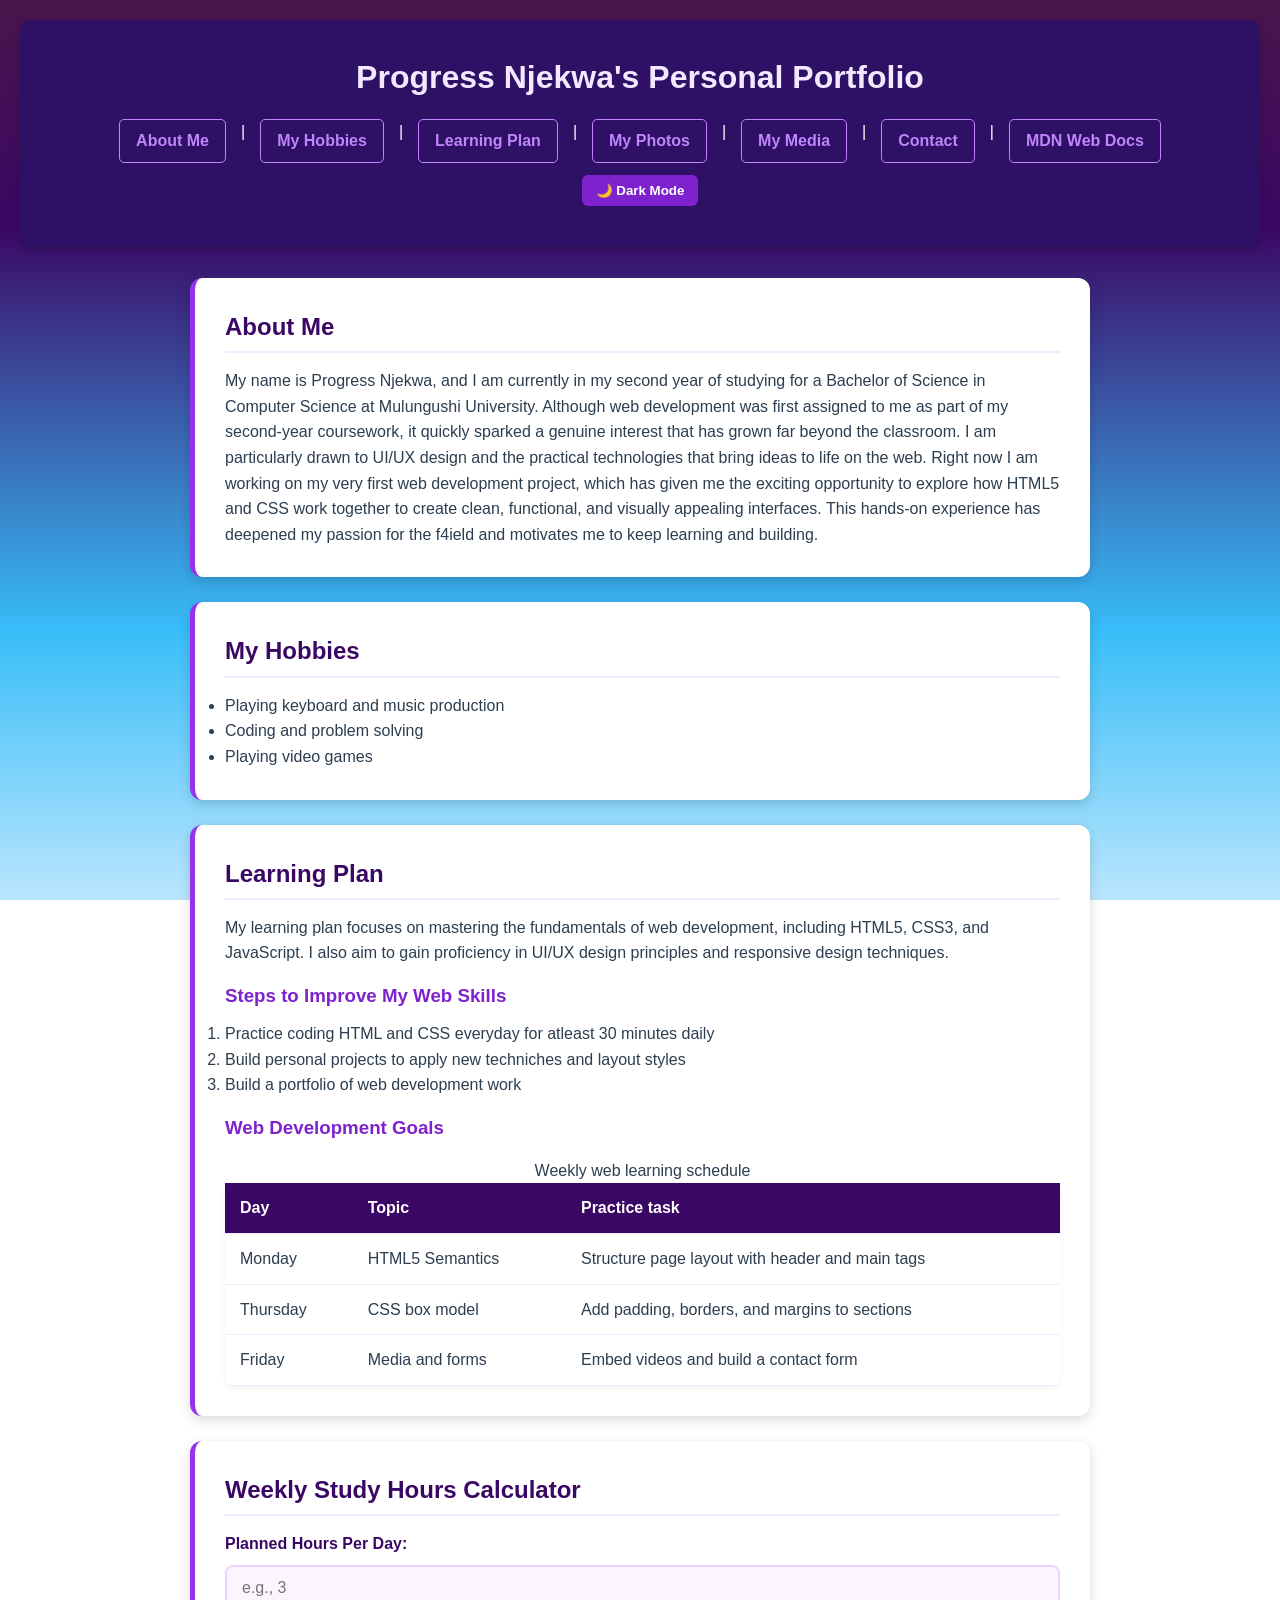
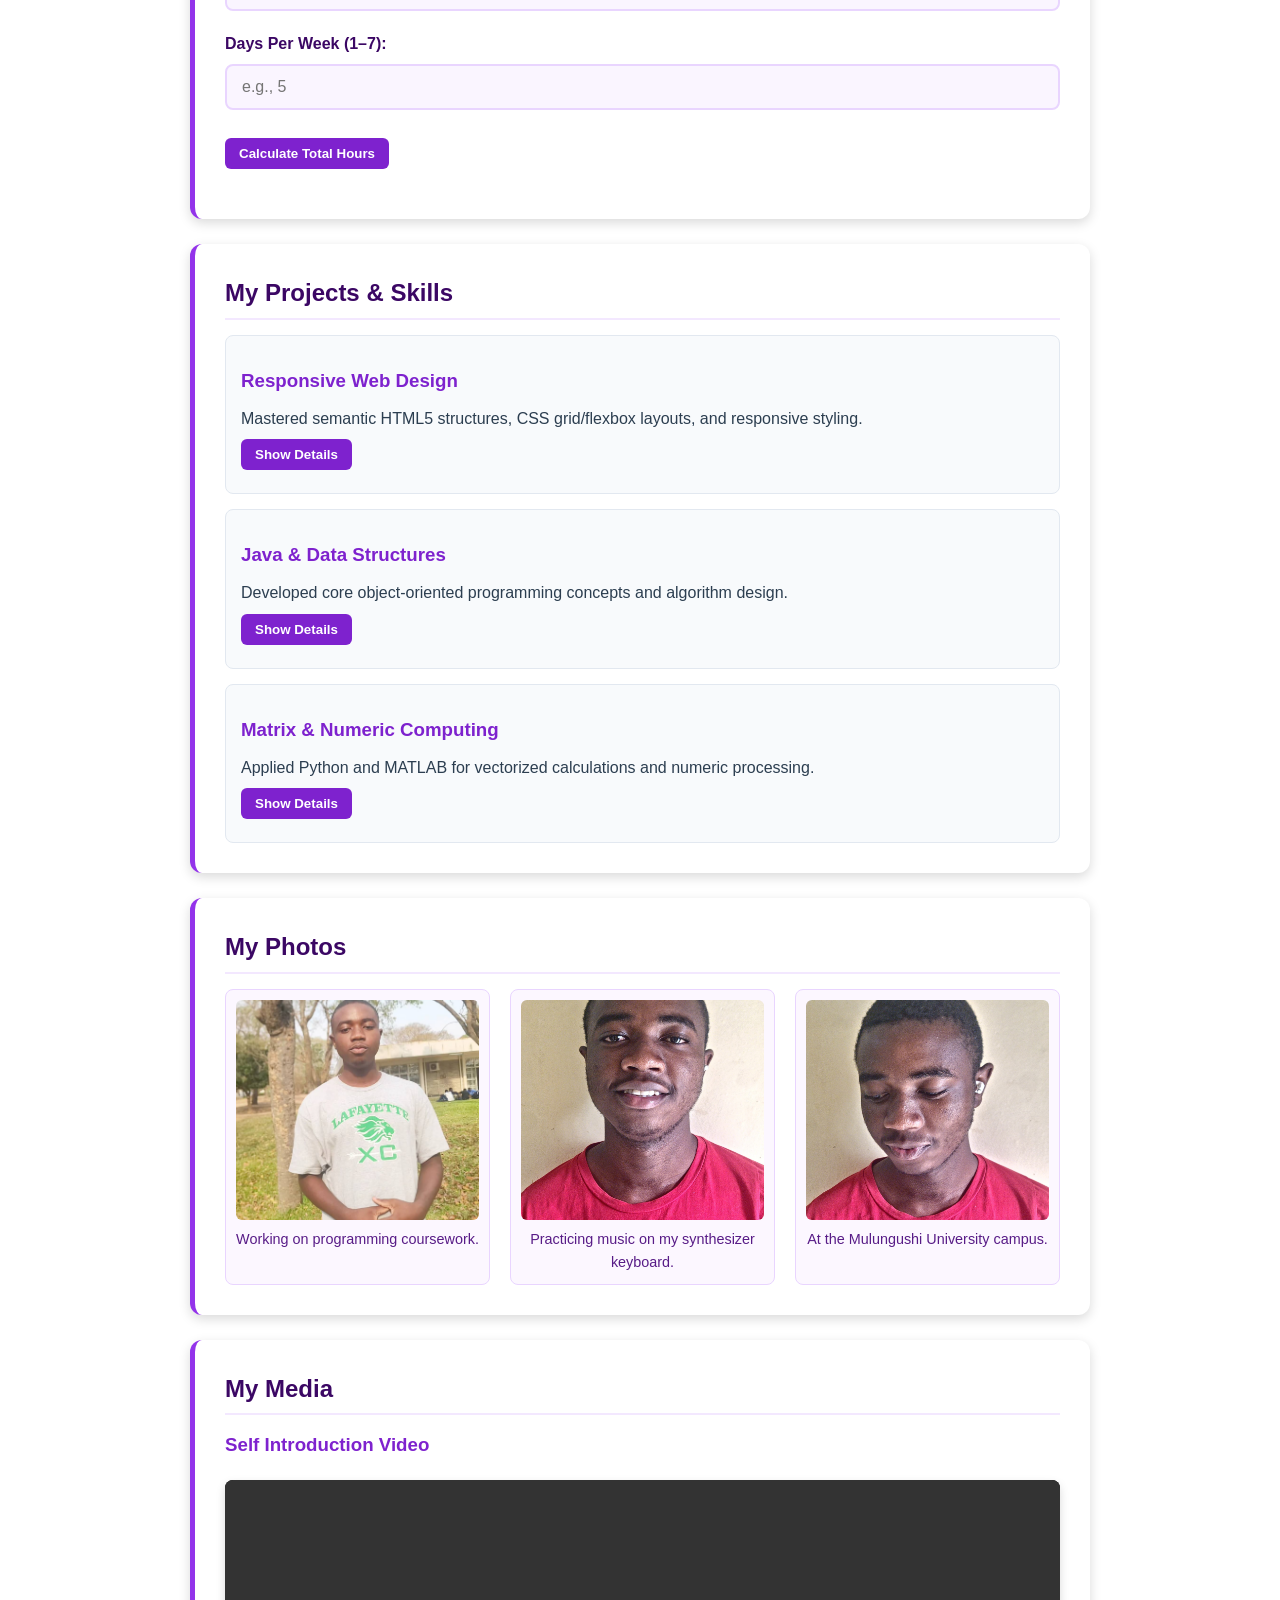
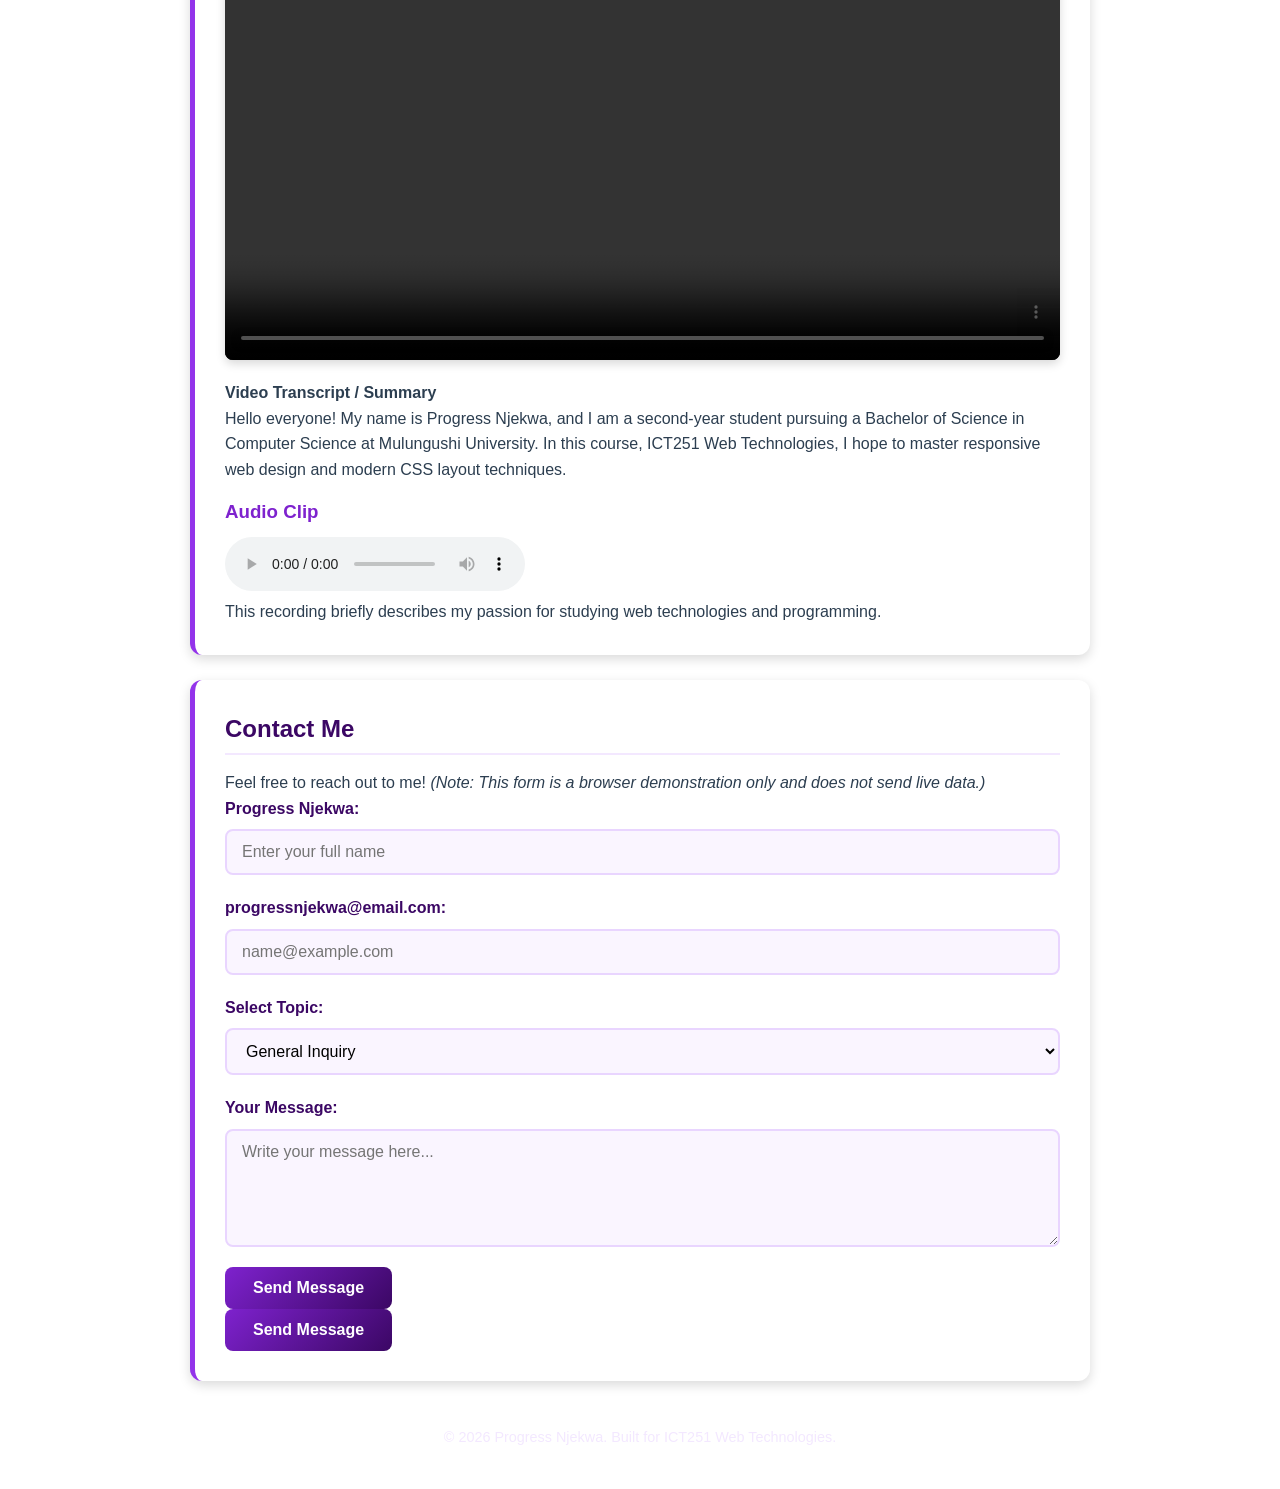
==== index.html @ 992fdd20 "Complete Activity 3 interactive portfolio" ====
<!DOCTYPE html>
<html lang="en">
<head>
    <meta charset="utf-8">
    <meta name="viewport" content="width=device-width, initial-scale=1.0">
    <title>my first web page</title>
<link rel="stylesheet" href="css/style.css">
</head>
<script src="js/script.js" defer></script>
<body>
    <header>
        <h1>Progress Njekwa's Personal Portfolio</h1>
        <nav>
            <a href="#about">About Me</a> | 
            <a href="#hobbies">My Hobbies</a> | 
            <a href="#plan">Learning Plan</a> | 
            <a href="#photos">My Photos</a> | 
            <a href="#media">My Media</a> | 
            <a href="#contact">Contact</a> | 
            <a href="https://developer.mozilla.org" target="_blank">MDN Web Docs</a>
        </nav>
        <button id="theme-toggle-btn" class="theme-btn">🌙 Dark Mode</button>
    </header>

    <main>
        <!-- Section 1: About Me -->
        <section id="about" class="content-section">
            <h2>About Me</h2>
            <p>
                My name is Progress Njekwa, and I am currently in my second year of studying 
                for a Bachelor of Science in Computer Science at Mulungushi University.
                Although web development was first assigned to me as part of my second-year coursework,
                it quickly sparked a genuine interest that has grown far beyond the classroom.
                I am particularly drawn to UI/UX design and the practical technologies that bring ideas
                to life on the web. Right now I am working on my very first web development project,
                which has given me the exciting opportunity to explore how HTML5 and CSS work together
                to create clean, functional, and visually appealing interfaces. This hands-on
                experience has deepened my passion for the f4ield and motivates me to keep learning and building.
            </p>
        </section>

        <!-- Section 2: My Hobbies -->
        <section id="hobbies" class="content-section">
            <h2>My Hobbies</h2>
            <ul>
                <li>Playing keyboard and music production</li>
                <li>Coding and problem solving</li>
                <li>Playing video games</li>
            </ul>
        </section>

            <section id="plan" class="content-section"1>
                <h2>Learning Plan</h2>
                <p>
                    My learning plan focuses on mastering the fundamentals of web development, including HTML5,
                    CSS3, and JavaScript. I also aim to gain proficiency in UI/UX design principles and responsive
                    design techniques.
                </p>

                <h3>Steps to Improve My Web Skills</h3>
    <ol>
                    <li>Practice coding HTML and CSS everyday for atleast 30 minutes daily</li>
                    <li>Build personal projects to apply new techniches and layout styles</li>
                    <li>Build a portfolio of web development work</li>
                </ol>
                <h3>Web Development Goals</h3>
                <table>
                    <caption>Weekly web learning schedule</caption>
                    <thead>
                        <tr>
                            <th>Day</th>
                            <th>Topic</th>
                            <th>Practice task</th>
                        </tr>
                    </thead>
                    <tbody>
                        <tr>
                            <td>Monday</td>
                            <td>HTML5 Semantics</td>
                            <td>Structure page layout with header and main tags</td>
                        </tr>
                        <tr>
                            <td>Thursday</td>
                            <td>CSS box model</td>
                            <td>Add padding, borders, and margins to sections</td>
                        </tr>
                        <tr>
                            <td>Friday</td>
                            <td>Media and forms</td>
                            <td>Embed videos and build a contact form</td>
                    </tbody>        
                </table>
        </section>
        <!-- Study Hours Calculator Section -->
<section id="study-calculator" class="content-section">
    <h2>Weekly Study Hours Calculator</h2>
    <form id="calc-form">
        <div class="form-group">
            <label for="hours-per-day">Planned Hours Per Day:</label>
            <input type="number" id="hours-per-day" placeholder="e.g., 3" min="0" step="0.5">
        </div>
        <div class="form-group">
            <label for="days-per-week">Days Per Week (1–7):</label>
            <input type="number" id="days-per-week" placeholder="e.g., 5" min="1" max="7">
        </div>
        <button type="button" id="calc-btn">Calculate Total Hours</button>
    </form>
    <p id="calc-result" class="calc-output"></p>
</section>
<!-- Projects & Skills Section -->
<section id="projects" class="content-section">
    <h2>My Projects & Skills</h2>
    <div class="projects-grid">
        <article class="project-card">
            <h3>Responsive Web Design</h3>
            <p>Mastered semantic HTML5 structures, CSS grid/flexbox layouts, and responsive styling.</p>
            <button class="toggle-btn">Show Details</button>
            <p class="project-details hidden">Used CSS Flexbox and media queries to ensure smooth viewing across mobile and desktop devices.</p>
        </article>

        <article class="project-card">
            <h3>Java & Data Structures</h3>
            <p>Developed core object-oriented programming concepts and algorithm design.</p>
            <button class="toggle-btn">Show Details</button>
            <p class="project-details hidden">Implemented custom stack structures, array search operations, and logic workflows.</p>
        </article>

        <article class="project-card">
            <h3>Matrix & Numeric Computing</h3>
            <p>Applied Python and MATLAB for vectorized calculations and numeric processing.</p>
            <button class="toggle-btn">Show Details</button>
            <p class="project-details hidden">Built algorithm workflows and array manipulations using standard scientific computing tools.</p>
        </article>
    </div>
</section>
        <!-- Section 4: My Photos -->
<section id="photos" class="content-section">
    <h2>My Photos</h2>
    <div class="gallery">
        <figure>
            <img src="images/photo1.jpg" alt="Progress working at his computer desk">
            <figcaption>Working on programming coursework.</figcaption>
        </figure>

        <figure>
            <img src="images/photo2.jpg" alt="Yamaha keyboard setup for music production">
            <figcaption>Practicing music on my synthesizer keyboard.</figcaption>
        </figure>

        <figure>
            <img src="images/photo3.jpg" alt="Mulungushi University campus view">
            <figcaption>At the Mulungushi University campus.</figcaption>
        </figure>
    </div>
</section>
<!-- Section 5: My Media -->
<section id="media" class="content-section">
    <h2>My Media</h2>

    <!-- Video Subsection -->
    <div class="media-container">
        <h3>Self Introduction Video</h3>
        <video controls width="100%">
            <source src="videos/intro.mp4" type="video/mp4">
            Your browser does not support the video tag.
        </video>
        <h4>Video Transcript / Summary</h4>
        <p>
            Hello everyone! My name is Progress Njekwa, and I am a second-year student 
            pursuing a Bachelor of Science in Computer Science at Mulungushi University. 
            In this course, ICT251 Web Technologies, I hope to master responsive web design 
            and modern CSS layout techniques.
        </p>
    </div>

    <!-- Audio Subsection -->
    <div class="media-container">
        <h3>Audio Clip</h3>
        <audio controls>
            <source src="videos/voice.m4a" type="audio/mpeg">
            Your browser does not support the audio element.
        </audio>
        <p>This recording briefly describes my passion for studying web technologies and programming.</p>
    </div>
</section>
<!-- Section 6: Contact -->
<section id="contact" class="content-section">
    <h2>Contact Me</h2>
    <p>Feel free to reach out to me! <em>(Note: This form is a browser demonstration only and does not send live data.)</em></p>
    
    <form action="#" method="post">
        <div class="form-group">
            <label for="user-name">Progress Njekwa:</label>
            <input type="text" id="user-name" name="name" required placeholder="Enter your full name">
        </div>

        <div class="form-group">
            <label for="user-email">progressnjekwa@email.com:</label>
            <input type="email" id="user-email" name="email" required placeholder="name@example.com">
        </div>

        <div class="form-group">
            <label for="subject-topic">Select Topic:</label>
            <select id="subject-topic" name="topic">
                <option value="general">General Inquiry</option>
                <option value="collaboration">Project Collaboration</option>
                <option value="feedback">Website Feedback</option>
            </select>
        </div>

        <div class="form-group">
            <label for="user-message">Your Message:</label>
            <textarea id="user-message" name="message" rows="5" required placeholder="Write your message here..."></textarea>
        </div>

        <button type="submit">Send Message</button>
    </form>
    <button type="submit">Send Message</button>
    </form>

    <!-- Local Form Submission Preview Box -->
    <div id="form-preview" class="form-preview-box hidden"></div>
</section>
</main>

<footer>
    <p>&copy; 2026 Progress Njekwa. Built for ICT251 Web Technologies.</p>
</footer>

</body>
</html>
---- css/style.css ----
/* Universal Box Sizing & Reset */
* {
    margin: 0;
    padding: 0;
    box-sizing: border-box;
}

/* Base Body Styling with Purple Gradient Background */
/* Base Body Styling with Purple to Sky Blue Gradient */
body {
    font-family: 'Segoe UI', Tahoma, Geneva, Verdana, sans-serif;
    line-height: 1.6;
    color: #2c3e50;
    /* Starts purple at the top, transitions smoothly down into sky blue */
    background: linear-gradient(180deg, #4a154b 0%, #3b0764 25%, #38bdf8 70%, #bae6fd 100%);
    background-attachment: fixed; /* Keeps the background smooth while scrolling */
    padding: 20px;
    min-height: 100vh;
}

/* Header & Main Heading Styling */
header {
    background-color: #2e1065;
    color: #ffffff;
    padding: 2rem 1.5rem;
    border-radius: 10px;
    text-align: center;
    margin-bottom: 2rem;
    box-shadow: 0 4px 6px rgba(0, 0, 0, 0.2);
}

header h1 {
    font-size: 2rem;
    margin-bottom: 1rem;
    color: #f3e8ff;
}

/* Navigation Bar Styling */
nav {
    display: flex;
    justify-content: center;
    gap: 15px;
    flex-wrap: wrap;
}

nav a {
    color: #c084fc;
    text-decoration: none;
    font-weight: 600;
    padding: 8px 16px;
    border: 1px solid #c084fc;
    border-radius: 5px;
    transition: all 0.3s ease;
}

nav a:hover {
    background-color: #c084fc;
    color: #2e1065;
}

/* Main Content Container & Card Sections */
main {
    max-width: 900px;
    margin: 0 auto;
}

.content-section {
    background-color: #ffffff;
    padding: 30px;
    margin-bottom: 25px;
    border-radius: 12px;
    border-left: 5px solid #9333ea;
    box-shadow: 0 4px 12px rgba(0, 0, 0, 0.15);
}

/* Section Headings */
h2 {
    color: #3b0764;
    font-size: 1.5rem;
    margin-bottom: 15px;
    padding-bottom: 5px;
    border-bottom: 2px solid #f3e8ff;
}

h3 {
    color: #7e22ce;
    margin: 15px 0 10px 0;
}

/* --- PHOTO GALLERY STYLING (Uniform Image Sizes) --- */
.gallery {
    display: flex;
    flex-wrap: wrap;
    gap: 20px;
    justify-content: center;
    margin-top: 15px;
}

.gallery figure {
    flex: 1 1 250px;
    max-width: 280px;
    text-align: center;
    background-color: #fcf7ff;
    padding: 10px;
    border-radius: 8px;
    border: 1px solid #e9d5ff;
}

.gallery img {
    width: 100%;
    height: 220px;            /* Fixed uniform height for all 3 images */
    object-fit: cover;        /* Prevents distortion while filling space */
    border-radius: 6px;
    display: block;
}

.gallery figcaption {
    margin-top: 8px;
    font-size: 0.9rem;
    color: #581c87;
    font-weight: 500;
}

/* Footer Styling */
footer {
    text-align: center;
    padding: 20px;
    color: #f3e8ff;
    font-size: 0.9rem;
    margin-top: 10px;
}
/* Media Section Video Styling */
/* Media Section Video Styling */
/* Media Section Video Styling */
video {
    width: 100%;
    max-width: 850px;
    height: 480px;            /* Set explicit height (adjust between 400px - 550px as desired) */
    object-fit: contain;      /* Keeps original video proportions without stretching */
    display: block;
    margin: 20px auto;
    background-color: #000000;
    border-radius: 8px;
    box-shadow: 0 4px 10px rgba(0, 0, 0, 0.15);
}
/* --- CONTACT FORM STYLING --- */
.form-group {
    margin-bottom: 20px;
    display: flex;
    flex-direction: column;
}

.form-group label {
    font-weight: 600;
    margin-bottom: 8px;
    color: #3b0764;
}

.form-group input,
.form-group select,
.form-group textarea {
    width: 100%;
    padding: 12px 15px;
    border: 2px solid #e9d5ff;
    border-radius: 8px;
    font-size: 1rem;
    font-family: inherit;
    transition: border-color 0.3s ease, box-shadow 0.3s ease;
    background-color: #faf5ff;
}

.form-group input:focus,
.form-group select:focus,
.form-group textarea:focus {
    outline: none;
    border-color: #9333ea;
    box-shadow: 0 0 8px rgba(147, 51, 234, 0.3);
    background-color: #ffffff;
}

/* Submit Button Styling */
button[type="submit"] {
    background: linear-gradient(135deg, #7e22ce 0%, #3b0764 100%);
    color: #ffffff;
    font-size: 1rem;
    font-weight: 600;
    padding: 12px 28px;
    border: none;
    border-radius: 8px;
    cursor: pointer;
    transition: transform 0.2s ease, box-shadow 0.2s ease;
    display: inline-block;
}

button[type="submit"]:hover {
    transform: translateY(-2px);
    box-shadow: 0 4px 12px rgba(59, 7, 100, 0.3);
}

button[type="submit"]:active {
    transform: translateY(0);
}
/* --- CONTACT FORM STYLING --- */
.form-group {
    margin-bottom: 20px;
    display: flex;
    flex-direction: column;
}

.form-group label {
    font-weight: 600;
    margin-bottom: 8px;
    color: #3b0764;
}

.form-group input,
.form-group select,
.form-group textarea {
    width: 100%;
    padding: 12px 15px;
    border: 2px solid #e9d5ff;
    border-radius: 8px;
    font-size: 1rem;
    font-family: inherit;
    transition: border-color 0.3s ease, box-shadow 0.3s ease;
    background-color: #faf5ff;
}

.form-group input:focus,
.form-group select:focus,
.form-group textarea:focus {
    outline: none;
    border-color: #9333ea;
    box-shadow: 0 0 8px rgba(147, 51, 234, 0.3);
    background-color: #ffffff;
}

/* Submit Button Styling */
button[type="submit"] {
    background: linear-gradient(135deg, #7e22ce 0%, #3b0764 100%);
    color: #ffffff;
    font-size: 1rem;
    font-weight: 600;
    padding: 12px 28px;
    border: none;
    border-radius: 8px;
    cursor: pointer;
    transition: transform 0.2s ease, box-shadow 0.2s ease;
    display: inline-block;
}

button[type="submit"]:hover {
    transform: translateY(-2px);
    box-shadow: 0 4px 12px rgba(59, 7, 100, 0.3);
}

button[type="submit"]:active {
    transform: translateY(0);
}
/* --- TABLE STYLING --- */
table {
    width: 100%;
    border-collapse: collapse;
    margin-top: 15px;
    background-color: #ffffff;
    border-radius: 8px;
    overflow: hidden;
    box-shadow: 0 2px 5px rgba(0, 0, 0, 0.05);
}

th, td {
    padding: 12px 15px;
    text-align: left;
    border-bottom: 1px solid #f3e8ff;
}

th {
    background-color: #3b0764;
    color: #ffffff;
    font-weight: 600;
}

tr:hover {
    background-color: #fcf7ff;
}
/* --- HELPER & INTERACTIVE FEATURE STYLES --- */

/* Hidden Utility Class */
.hidden {
    display: none !important;
}

/* Dark Mode Theme Styles */
body.dark-mode {
    background: linear-gradient(180deg, #0f172a 0%, #1e1b4b 100%);
    color: #f1f5f9;
}

body.dark-mode .content-section {
    background-color: #1e293b;
    color: #f8fafc;
    border-left-color: #c084fc;
}

body.dark-mode h2, 
body.dark-mode h3, 
body.dark-mode label {
    color: #e2e8f0;
}

/* Project Cards & Expandable Content */
.projects-grid {
    display: flex;
    flex-direction: column;
    gap: 15px;
    margin-top: 15px;
}

.project-card {
    background: #f8fafc;
    padding: 15px;
    border-radius: 8px;
    border: 1px solid #e2e8f0;
}

body.dark-mode .project-card {
    background: #0f172a;
    border-color: #334155;
}

.project-details {
    margin-top: 10px;
    padding-top: 10px;
    border-top: 1px dashed #cbd5e1;
    color: #475569;
}

body.dark-mode .project-details {
    color: #94a3b8;
    border-top-color: #334155;
}

/* Interactive Buttons */
.toggle-btn, .theme-btn, #calc-btn {
    background-color: #7e22ce;
    color: #ffffff;
    border: none;
    padding: 8px 14px;
    border-radius: 6px;
    cursor: pointer;
    font-weight: 600;
    margin: 8px 0;
    transition: background-color 0.2s ease;
}

.toggle-btn:hover, .theme-btn:hover, #calc-btn:hover {
    background-color: #6b21a8;
}

.theme-btn {
    margin-top: 12px;
}

/* Form Preview Box */
.form-preview-box {
    margin-top: 20px;
    padding: 15px;
    background-color: #f0fdf4;
    border: 2px solid #22c55e;
    border-radius: 8px;
    color: #15803d;
}

body.dark-mode .form-preview-box {
    background-color: #064e3b;
    border-color: #10b981;
    color: #ecfdf5;
}

/* Calculator Output */
.calc-output {
    margin-top: 12px;
    font-weight: 700;
    font-size: 1.1rem;
}
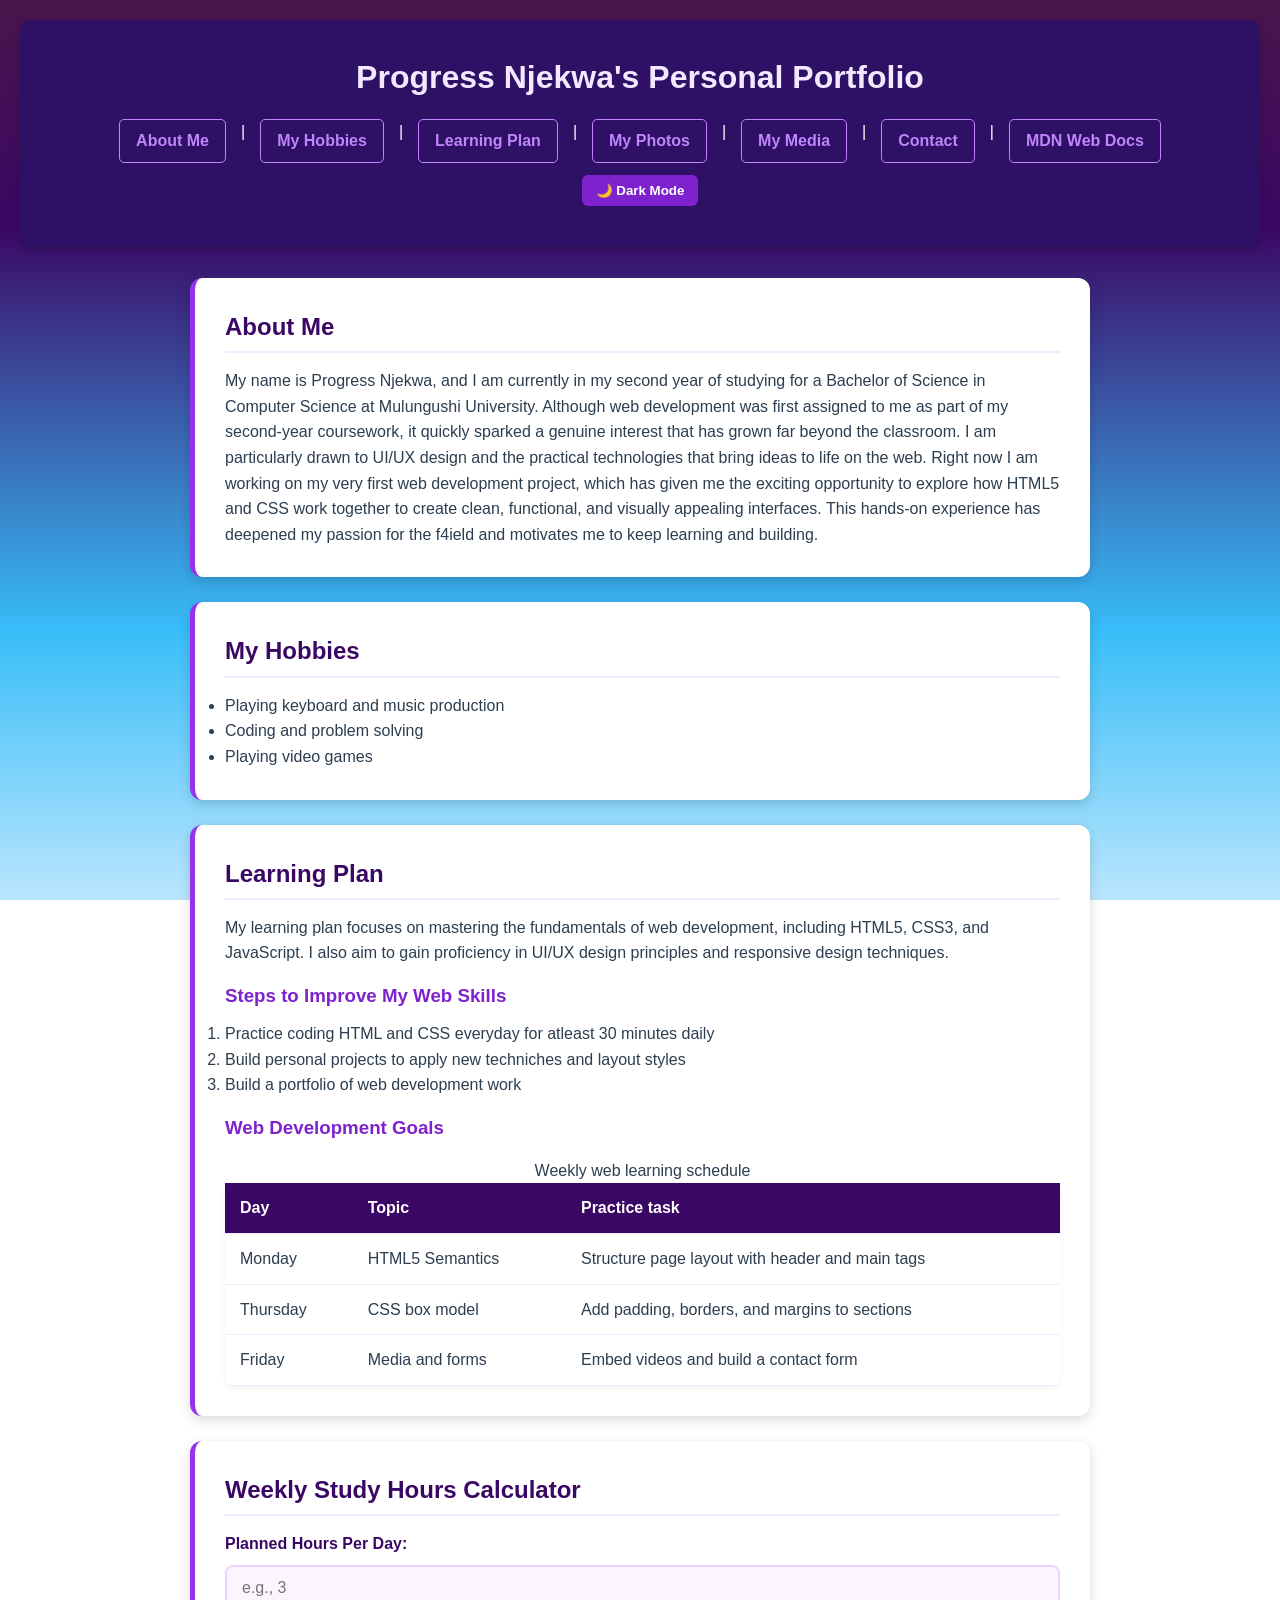
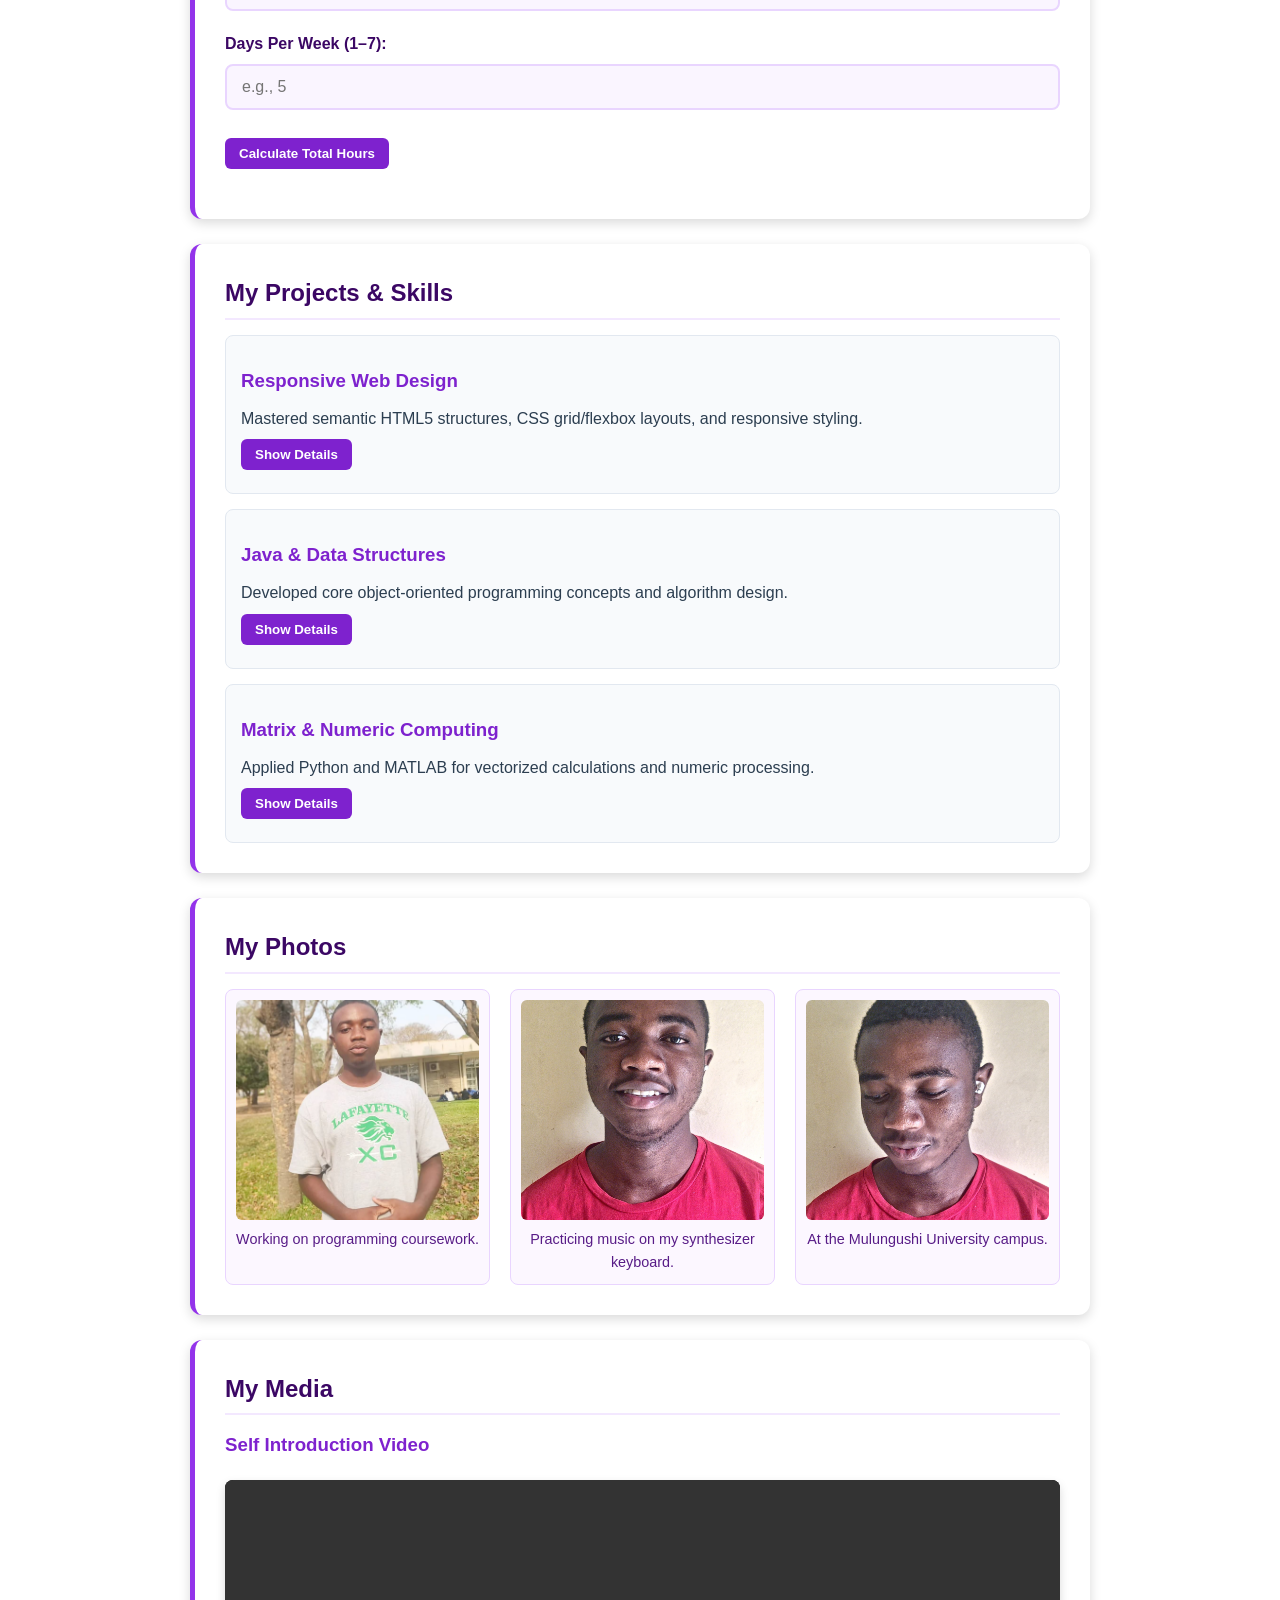
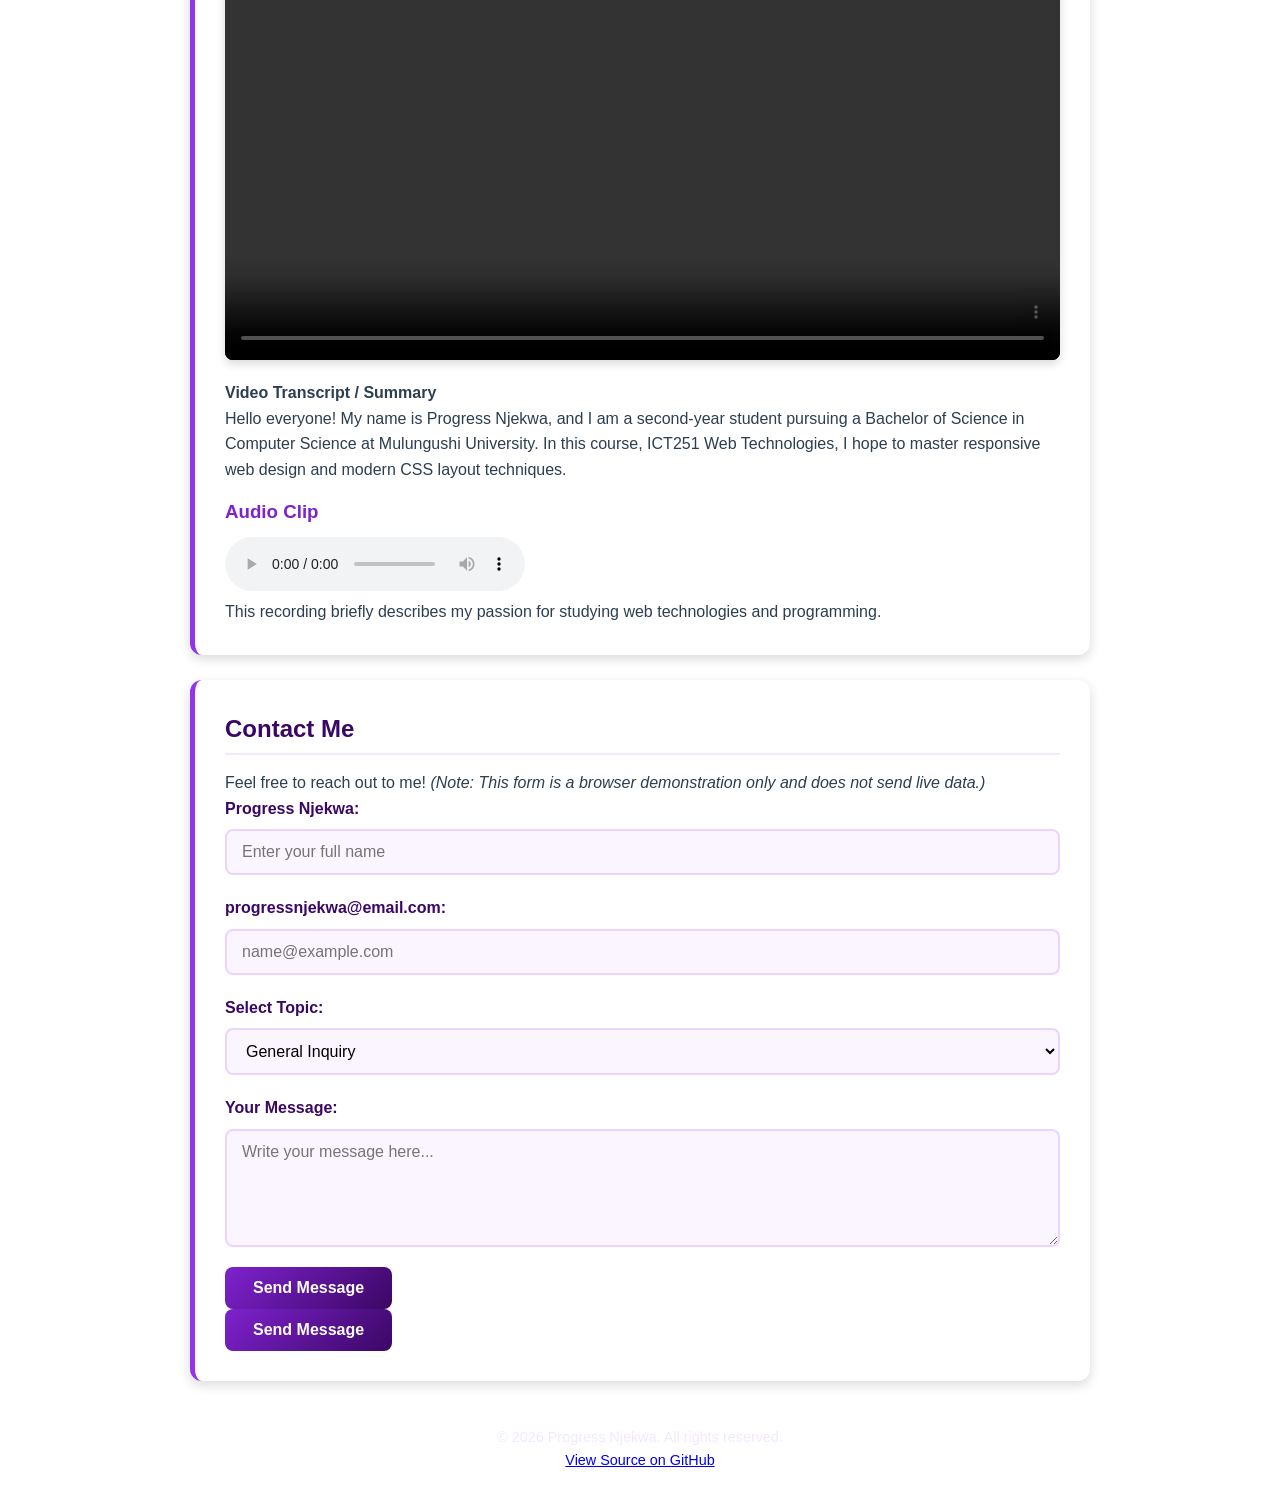
==== commit 7305af84: "Add live Render URL to README and GitHub source link to footer" ====
--- a/index.html
+++ b/index.html
@@ -224,8 +224,8 @@
 </main>
 
 <footer>
-    <p>&copy; 2026 Progress Njekwa. Built for ICT251 Web Technologies.</p>
+    <p>&copy; 2026 Progress Njekwa. All rights reserved.</p>
+    <p><a href="https://github.com/progress128/web-tech-assignment" target="_blank">View Source on GitHub</a></p>
 </footer>
-
 </body>
 </html>            
